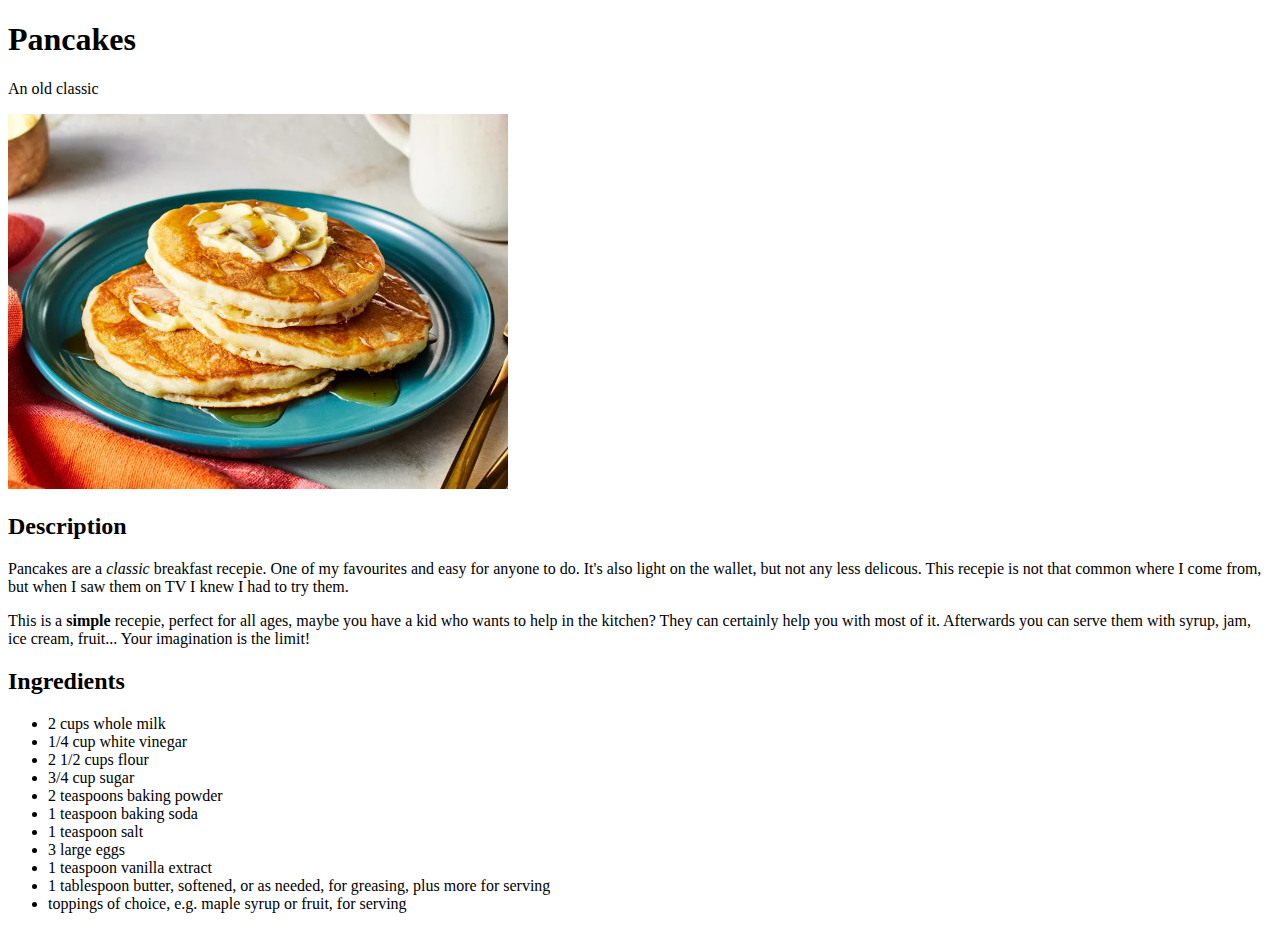
==== recepies/pancakes.html @ c16e5247 "Changed description and added ingredients" ====
<!DOCTYPE html>
<html lang="en">
<head>
  <meta charset="UTF-8">
  <title>Recepie - Pancakes</title>
</head>
<body>
  <h1>Pancakes</h1>
  <p>An old classic</p>
  <img  width="500px" src="../images/pancakes.webp" 
        alt="A picture of some delicous freshly made pancakes">
  <h2>Description</h2>
  <p>Pancakes are a <em>classic</em> breakfast recepie. One of my favourites and
    easy for anyone to do. It's also light on the wallet, but not any less delicous.
    This recepie is not that common where I come from, but when I saw them on TV I
    knew I had to try them.
  </p>
  <p>This is a <strong>simple</strong> recepie, perfect for all ages, maybe you have a kid who
    wants to help in the kitchen? They can certainly help you with most of it.
    Afterwards you can serve them with syrup, jam, ice cream, fruit... Your 
    imagination is the limit!
  </p>
  <h2>Ingredients</h2>
  <ul>
    <li>2 cups whole milk</li>
    <li>1/4 cup white vinegar</li>
    <li>2 1/2 cups flour</li>
    <li>3/4 cup sugar</li>
    <li>2 teaspoons baking powder</li>
    <li>1 teaspoon baking soda</li>
    <li>1 teaspoon salt</li>
    <li>3 large eggs</li>
    <li>1 teaspoon vanilla extract</li>
    <li>1 tablespoon butter, softened, or as needed, for greasing, plus more for serving</li>
    <li>toppings of choice, e.g. maple syrup or fruit, for serving</li>
  </ul>
</body>
</html>
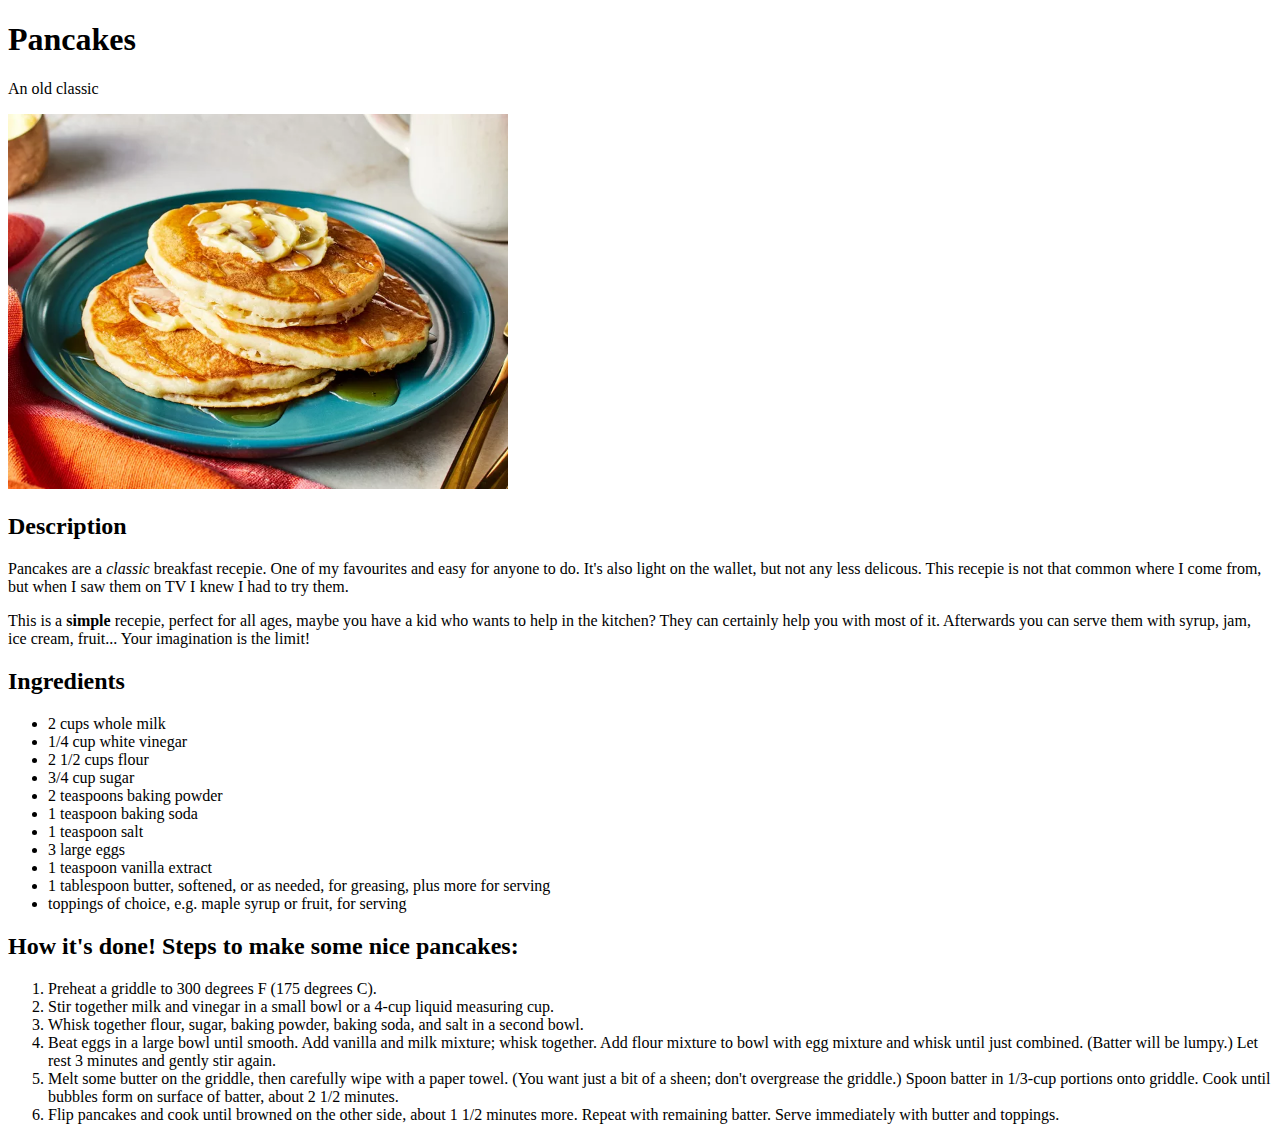
==== commit 2f199acb: "Added recepie steps" ====
--- a/recepies/pancakes.html
+++ b/recepies/pancakes.html
@@ -34,5 +34,35 @@
     <li>1 tablespoon butter, softened, or as needed, for greasing, plus more for serving</li>
     <li>toppings of choice, e.g. maple syrup or fruit, for serving</li>
   </ul>
+
+  <h2>How it's done! Steps to make some nice pancakes:</h2>
+  <ol>
+    <li>Preheat a griddle to 300 degrees F (175 degrees C).</li>
+    <li>
+      Stir together milk and vinegar in a small bowl or a 4-cup liquid 
+      measuring cup.
+    </li>
+    <li>
+      Whisk together flour, sugar, baking powder, baking soda, and salt in a 
+      second bowl.
+    </li>
+    <li>
+      Beat eggs in a large bowl until smooth. Add vanilla and milk mixture; 
+      whisk together. Add flour mixture to bowl with egg mixture and whisk until
+      just combined. (Batter will be lumpy.) Let rest 3 minutes and gently stir 
+      again.
+    </li>
+    <li>
+      Melt some butter on the griddle, then carefully wipe with a paper towel. 
+      (You want just a bit of a sheen; don't overgrease the griddle.) Spoon 
+      batter in 1/3-cup portions onto griddle. Cook until bubbles form on 
+      surface of batter, about 2 1/2 minutes.
+    </li>
+    <li>
+      Flip pancakes and cook until browned on the other side, about 1 1/2 
+      minutes more. Repeat with remaining batter. Serve immediately with 
+      butter and toppings.
+    </li>
+  </ol>
 </body>
 </html>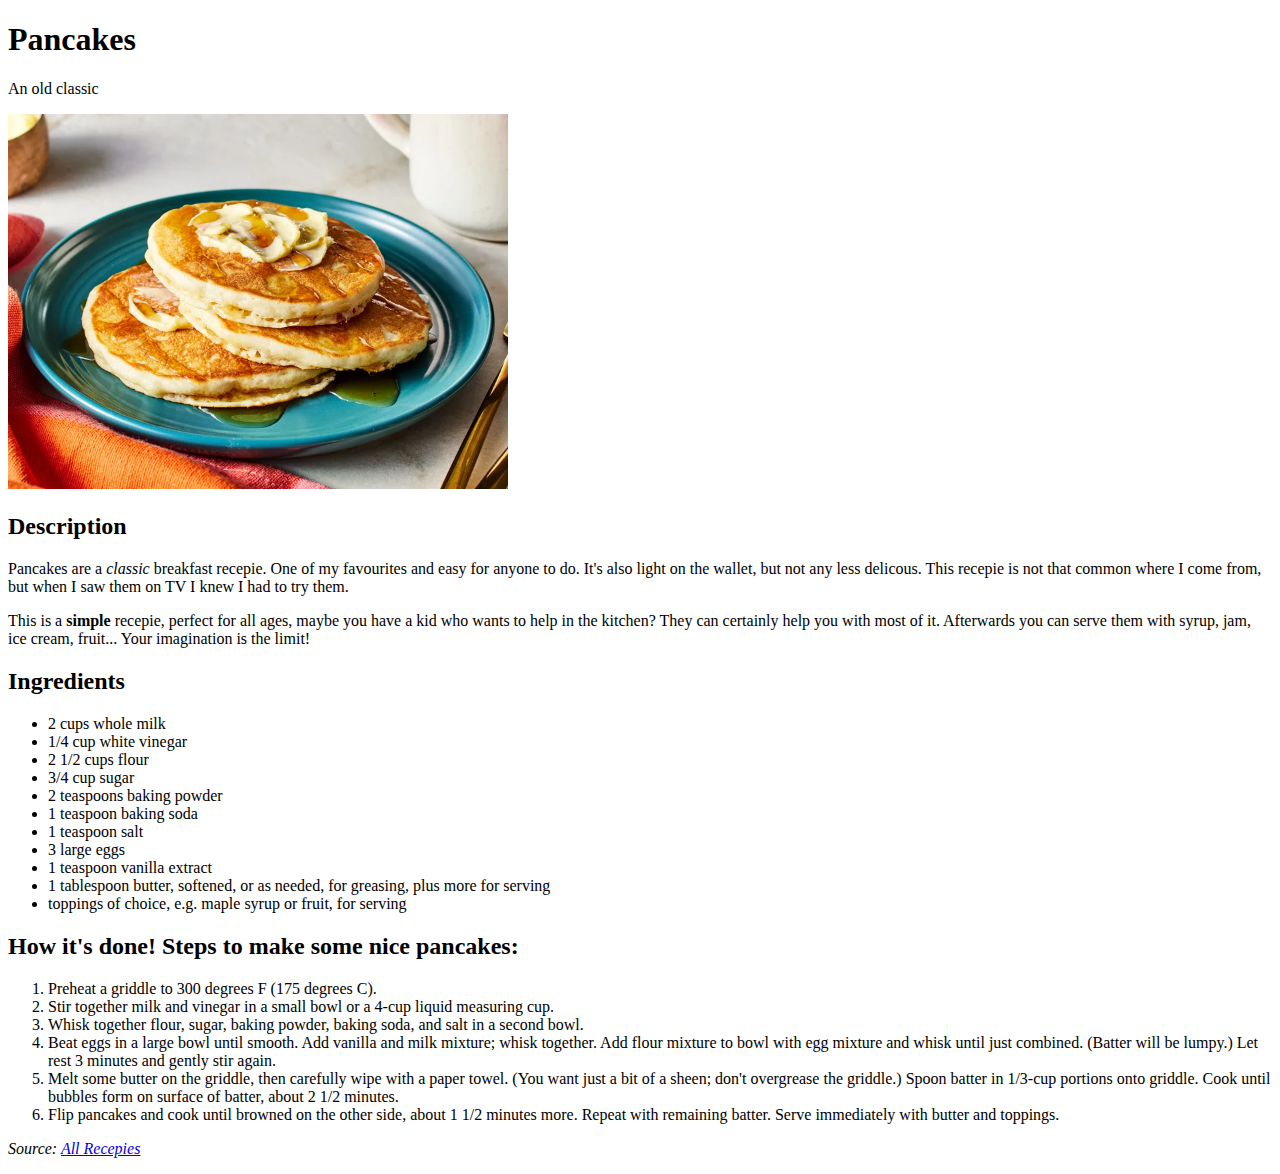
==== commit e8b8e42d: "Included recepie source" ====
--- a/recepies/pancakes.html
+++ b/recepies/pancakes.html
@@ -64,5 +64,15 @@
       butter and toppings.
     </li>
   </ol>
+  <p>
+    <em>
+      Source: 
+      <a href="https://www.allrecipes.com/perfect-pancakes-recipe-7568285"
+        target="_blank"
+        rel="noreferrer noopener">
+        All Recepies
+      </a>
+    </em>
+  </p>
 </body>
 </html>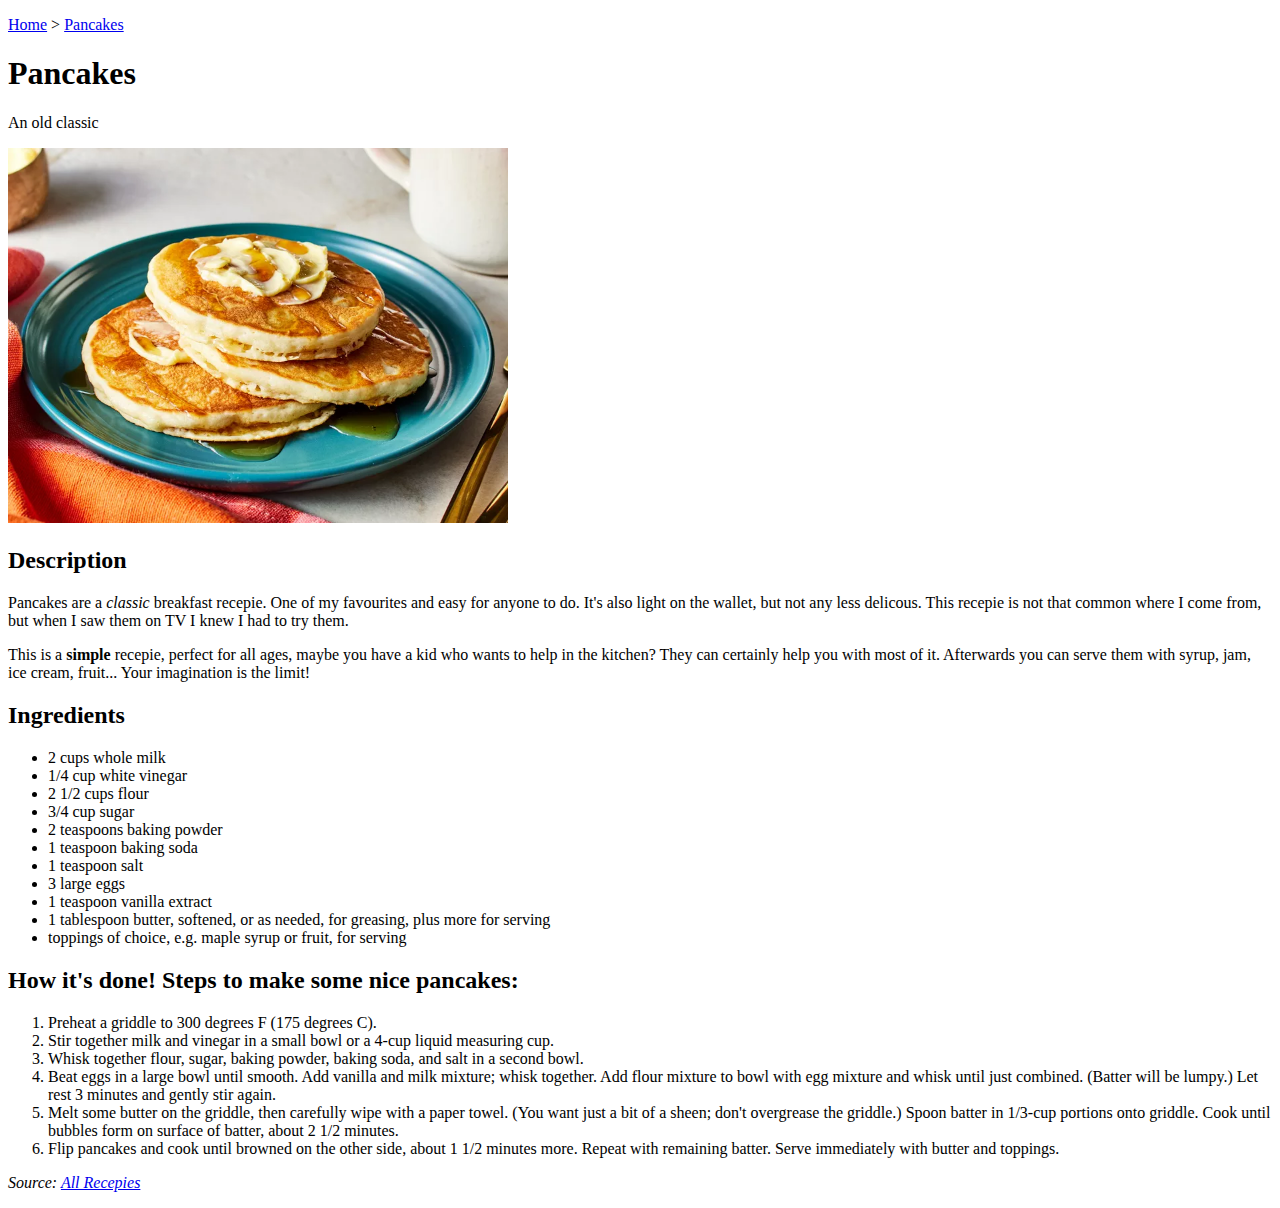
==== commit 57d12b9b: "Added breadcrum navigation to website" ====
--- a/recepies/pancakes.html
+++ b/recepies/pancakes.html
@@ -5,6 +5,7 @@
   <title>Recepie - Pancakes</title>
 </head>
 <body>
+  <p><a href="../index.html">Home</a> > <a href="pancakes.html">Pancakes</a></p>
   <h1>Pancakes</h1>
   <p>An old classic</p>
   <img  width="500px" src="../images/pancakes.webp" 
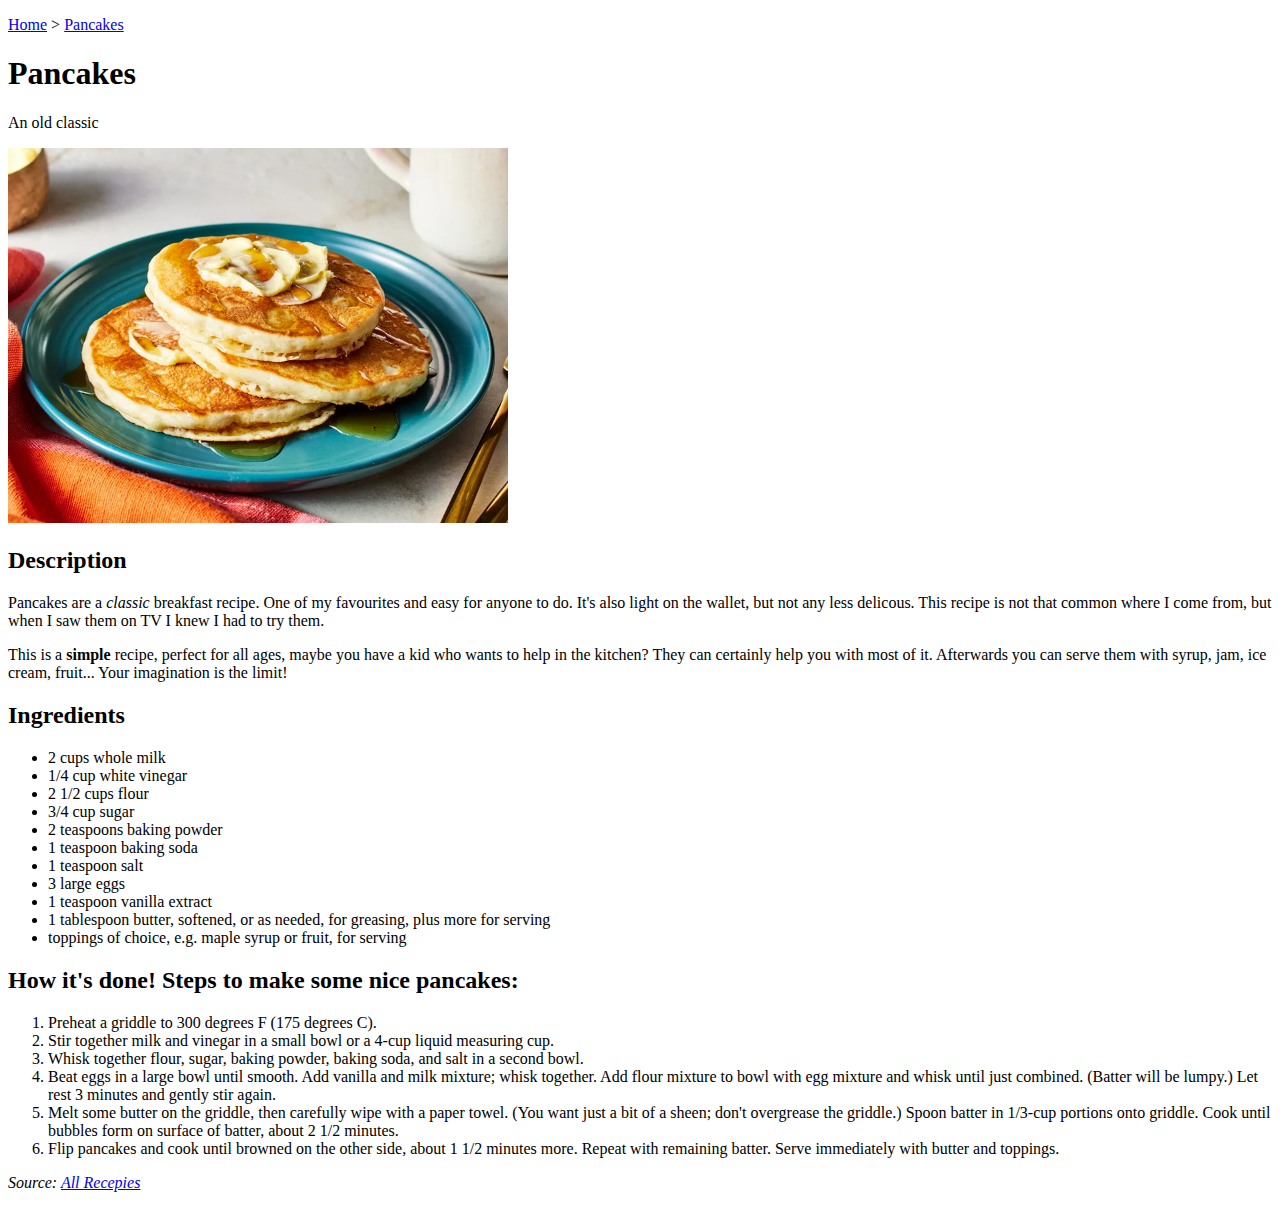
==== commit 873008c4: "Fixed typos with recepies to recipe(s)" ====
--- a/recepies/pancakes.html
+++ b/recepies/pancakes.html
@@ -2,7 +2,7 @@
 <html lang="en">
 <head>
   <meta charset="UTF-8">
-  <title>Recepie - Pancakes</title>
+  <title>Recipe - Pancakes</title>
 </head>
 <body>
   <p><a href="../index.html">Home</a> > <a href="pancakes.html">Pancakes</a></p>
@@ -11,12 +11,12 @@
   <img  width="500px" src="../images/pancakes.webp" 
         alt="A picture of some delicous freshly made pancakes">
   <h2>Description</h2>
-  <p>Pancakes are a <em>classic</em> breakfast recepie. One of my favourites and
+  <p>Pancakes are a <em>classic</em> breakfast recipe. One of my favourites and
     easy for anyone to do. It's also light on the wallet, but not any less delicous.
-    This recepie is not that common where I come from, but when I saw them on TV I
+    This recipe is not that common where I come from, but when I saw them on TV I
     knew I had to try them.
   </p>
-  <p>This is a <strong>simple</strong> recepie, perfect for all ages, maybe you have a kid who
+  <p>This is a <strong>simple</strong> recipe, perfect for all ages, maybe you have a kid who
     wants to help in the kitchen? They can certainly help you with most of it.
     Afterwards you can serve them with syrup, jam, ice cream, fruit... Your 
     imagination is the limit!
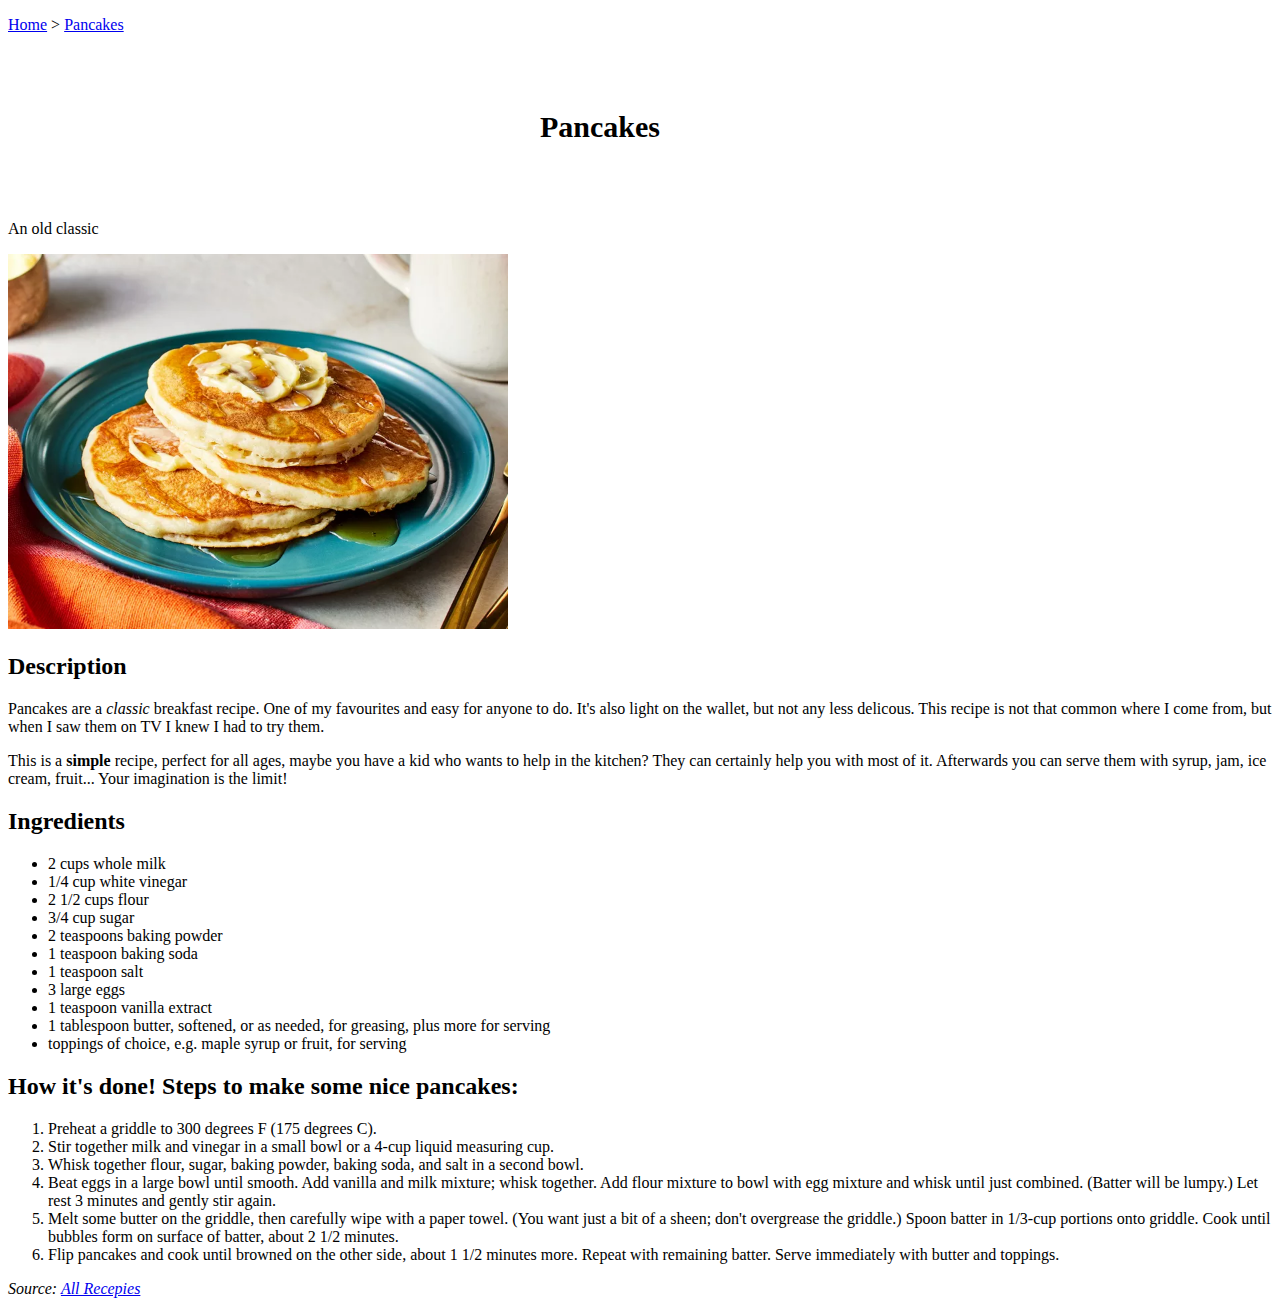
==== commit 88e12d86: "Created CSS stylesheet, links and title style" ====
--- a/recepies/pancakes.html
+++ b/recepies/pancakes.html
@@ -3,10 +3,11 @@
 <head>
   <meta charset="UTF-8">
   <title>Recipe - Pancakes</title>
+  <link rel="stylesheet" href="../styles.css">
 </head>
 <body>
   <p><a href="../index.html">Home</a> > <a href="pancakes.html">Pancakes</a></p>
-  <h1>Pancakes</h1>
+  <h1 class="title">Pancakes</h1>
   <p>An old classic</p>
   <img  width="500px" src="../images/pancakes.webp" 
         alt="A picture of some delicous freshly made pancakes">
--- a/styles.css
+++ b/styles.css
@@ -0,0 +1,7 @@
+.title {
+  width: 200px;
+  font-size: 30px;
+  font-weight: bold;
+  margin: 0 auto;
+  padding: 2em;
+}
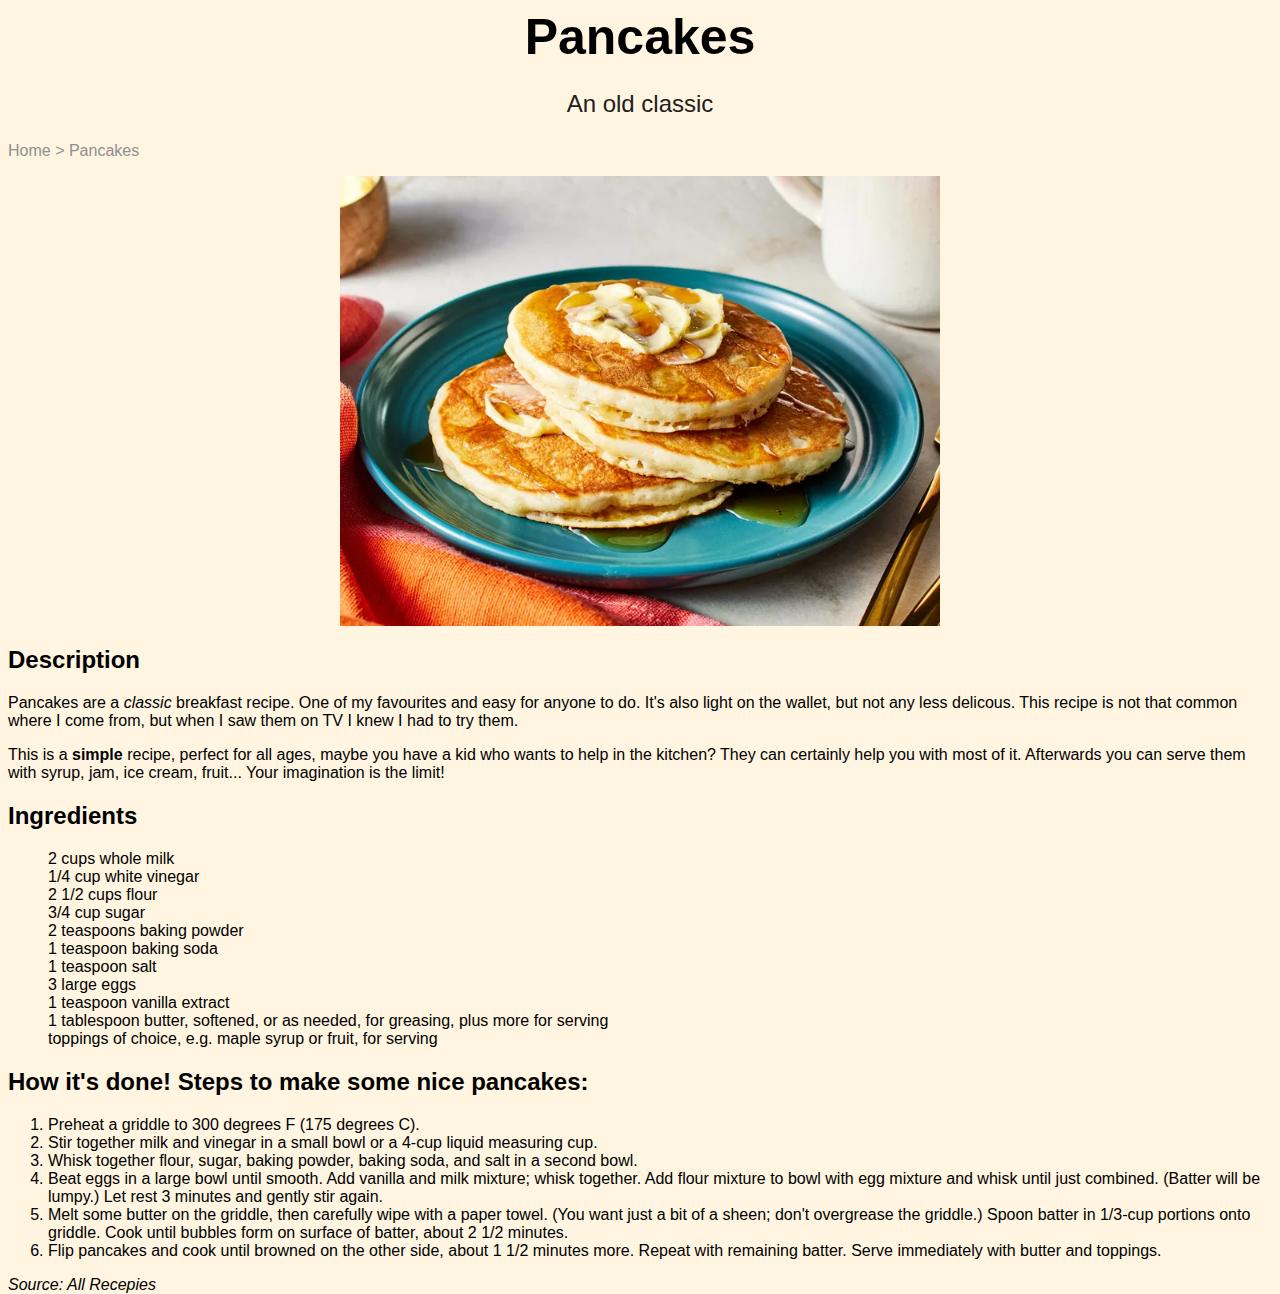
==== commit 3afca5db: "Started working on recipie styles" ====
--- a/recepies/pancakes.html
+++ b/recepies/pancakes.html
@@ -6,75 +6,86 @@
   <link rel="stylesheet" href="../styles.css">
 </head>
 <body>
-  <p><a href="../index.html">Home</a> > <a href="pancakes.html">Pancakes</a></p>
   <h1 class="title">Pancakes</h1>
-  <p>An old classic</p>
-  <img  width="500px" src="../images/pancakes.webp" 
+  <p class="subtitle">An old classic</p>
+  
+  
+  <p class="breadcrum">
+    <a href="../index.html" class="bc-link">Home</a> > 
+    <a href="pancakes.html" class="bc-link">Pancakes</a>
+  </p>
+  <div class="recipie">
+    <div class="recipie-img">
+      <img  width="500px" src="../images/pancakes.webp" 
         alt="A picture of some delicous freshly made pancakes">
-  <h2>Description</h2>
-  <p>Pancakes are a <em>classic</em> breakfast recipe. One of my favourites and
-    easy for anyone to do. It's also light on the wallet, but not any less delicous.
-    This recipe is not that common where I come from, but when I saw them on TV I
-    knew I had to try them.
-  </p>
-  <p>This is a <strong>simple</strong> recipe, perfect for all ages, maybe you have a kid who
-    wants to help in the kitchen? They can certainly help you with most of it.
-    Afterwards you can serve them with syrup, jam, ice cream, fruit... Your 
-    imagination is the limit!
-  </p>
-  <h2>Ingredients</h2>
-  <ul>
-    <li>2 cups whole milk</li>
-    <li>1/4 cup white vinegar</li>
-    <li>2 1/2 cups flour</li>
-    <li>3/4 cup sugar</li>
-    <li>2 teaspoons baking powder</li>
-    <li>1 teaspoon baking soda</li>
-    <li>1 teaspoon salt</li>
-    <li>3 large eggs</li>
-    <li>1 teaspoon vanilla extract</li>
-    <li>1 tablespoon butter, softened, or as needed, for greasing, plus more for serving</li>
-    <li>toppings of choice, e.g. maple syrup or fruit, for serving</li>
-  </ul>
+    </div>
+    <div class="recipie-content">
+      <h2>Description</h2>
+      <p>Pancakes are a <em>classic</em> breakfast recipe. One of my favourites and
+        easy for anyone to do. It's also light on the wallet, but not any less delicous.
+        This recipe is not that common where I come from, but when I saw them on TV I
+        knew I had to try them.
+      </p>
+      <p>This is a <strong>simple</strong> recipe, perfect for all ages, maybe you have a kid who
+        wants to help in the kitchen? They can certainly help you with most of it.
+        Afterwards you can serve them with syrup, jam, ice cream, fruit... Your 
+        imagination is the limit!
+      </p>
+      <h2>Ingredients</h2>
+      <ul>
+        <li>2 cups whole milk</li>
+        <li>1/4 cup white vinegar</li>
+        <li>2 1/2 cups flour</li>
+        <li>3/4 cup sugar</li>
+        <li>2 teaspoons baking powder</li>
+        <li>1 teaspoon baking soda</li>
+        <li>1 teaspoon salt</li>
+        <li>3 large eggs</li>
+        <li>1 teaspoon vanilla extract</li>
+        <li>1 tablespoon butter, softened, or as needed, for greasing, plus more for serving</li>
+        <li>toppings of choice, e.g. maple syrup or fruit, for serving</li>
+      </ul>
 
-  <h2>How it's done! Steps to make some nice pancakes:</h2>
-  <ol>
-    <li>Preheat a griddle to 300 degrees F (175 degrees C).</li>
-    <li>
-      Stir together milk and vinegar in a small bowl or a 4-cup liquid 
-      measuring cup.
-    </li>
-    <li>
-      Whisk together flour, sugar, baking powder, baking soda, and salt in a 
-      second bowl.
-    </li>
-    <li>
-      Beat eggs in a large bowl until smooth. Add vanilla and milk mixture; 
-      whisk together. Add flour mixture to bowl with egg mixture and whisk until
-      just combined. (Batter will be lumpy.) Let rest 3 minutes and gently stir 
-      again.
-    </li>
-    <li>
-      Melt some butter on the griddle, then carefully wipe with a paper towel. 
-      (You want just a bit of a sheen; don't overgrease the griddle.) Spoon 
-      batter in 1/3-cup portions onto griddle. Cook until bubbles form on 
-      surface of batter, about 2 1/2 minutes.
-    </li>
-    <li>
-      Flip pancakes and cook until browned on the other side, about 1 1/2 
-      minutes more. Repeat with remaining batter. Serve immediately with 
-      butter and toppings.
-    </li>
-  </ol>
-  <p>
-    <em>
-      Source: 
-      <a href="https://www.allrecipes.com/perfect-pancakes-recipe-7568285"
-        target="_blank"
-        rel="noreferrer noopener">
-        All Recepies
-      </a>
-    </em>
-  </p>
+      <h2>How it's done! Steps to make some nice pancakes:</h2>
+      <ol>
+        <li>Preheat a griddle to 300 degrees F (175 degrees C).</li>
+        <li>
+          Stir together milk and vinegar in a small bowl or a 4-cup liquid 
+          measuring cup.
+        </li>
+        <li>
+          Whisk together flour, sugar, baking powder, baking soda, and salt in a 
+          second bowl.
+        </li>
+        <li>
+          Beat eggs in a large bowl until smooth. Add vanilla and milk mixture; 
+          whisk together. Add flour mixture to bowl with egg mixture and whisk until
+          just combined. (Batter will be lumpy.) Let rest 3 minutes and gently stir 
+          again.
+        </li>
+        <li>
+          Melt some butter on the griddle, then carefully wipe with a paper towel. 
+          (You want just a bit of a sheen; don't overgrease the griddle.) Spoon 
+          batter in 1/3-cup portions onto griddle. Cook until bubbles form on 
+          surface of batter, about 2 1/2 minutes.
+        </li>
+        <li>
+          Flip pancakes and cook until browned on the other side, about 1 1/2 
+          minutes more. Repeat with remaining batter. Serve immediately with 
+          butter and toppings.
+        </li>
+      </ol>
+      <p>
+        <em>
+          Source: 
+          <a href="https://www.allrecipes.com/perfect-pancakes-recipe-7568285"
+            target="_blank"
+            rel="noreferrer noopener">
+            All Recepies
+          </a>
+        </em>
+      </p>
+    </div>
+  </div>
 </body>
 </html>--- a/styles.css
+++ b/styles.css
@@ -1,7 +1,67 @@
+body {
+  font-family: Arial, Helvetica, sans-serif;
+  background-color: #FFF5E0;
+  height: 100vh;
+}
+
+ul {
+  list-style-type: none;
+}
+
+a {
+  text-decoration: none;
+  color: inherit;
+}
+
+img{
+  width: 600px;
+  max-width: 600px;
+  margin: 0 auto;
+  display: block;
+}
+
 .title {
-  width: 200px;
-  font-size: 30px;
+  text-align: center;
+  font-size: 50px;
   font-weight: bold;
   margin: 0 auto;
-  padding: 2em;
 }
+.subtitle
+{
+  color: #202020;
+  font-size: 24px;
+  text-justify:distribute;
+  text-align: center;
+}
+.container {
+  color: white;
+  background-color: #141E46;
+  border-radius: 1rem;
+  padding: 0.1rem 2rem 2em;
+  margin: auto;
+  max-width: 500px;
+}
+
+.title-2{
+  font-size: 30px;
+  text-align: center;
+}
+
+.list-link{
+  color: white;
+  font-size: 20px;
+  margin: 1rem 0;
+}
+
+.list-link:hover{
+  color: rgb(197, 237, 255);
+  text-decoration: underline;
+}
+
+.breadcrum {
+  color: #909090;
+}
+
+.bc-link:hover{
+  text-decoration: underline;
+}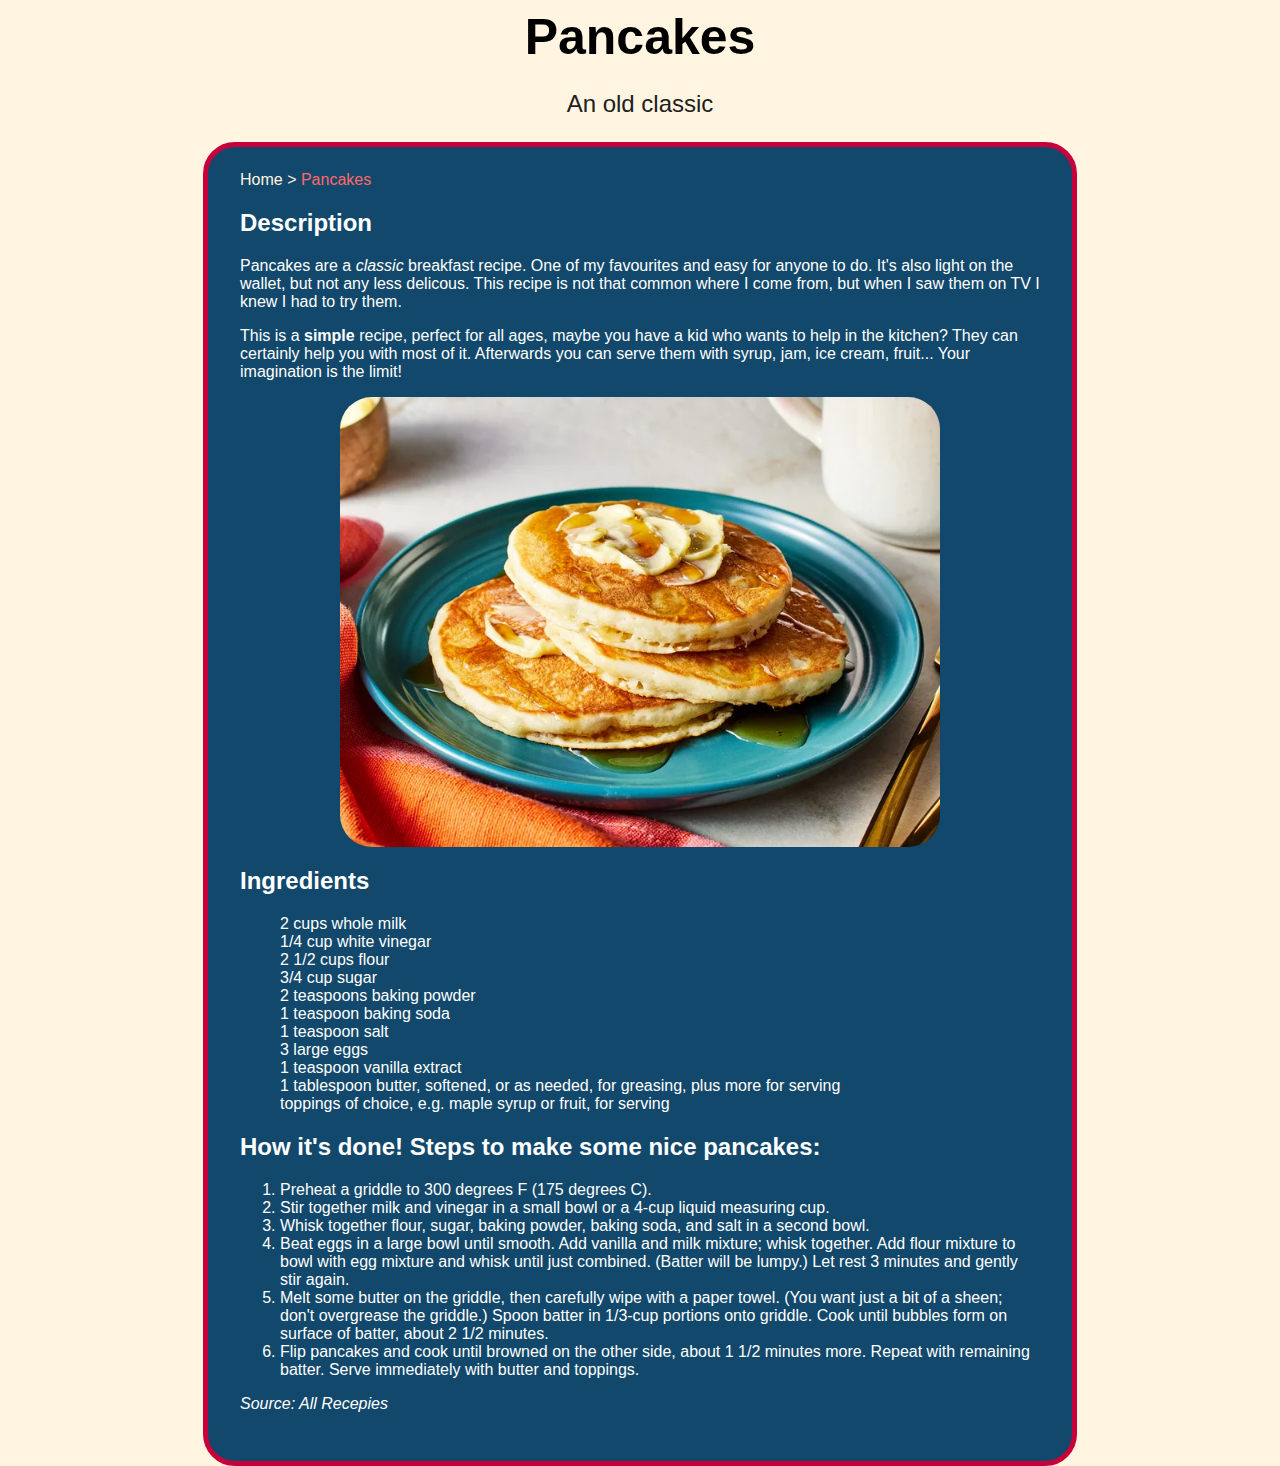
==== commit 3664c162: "finished initial styling for recipie page" ====
--- a/recepies/pancakes.html
+++ b/recepies/pancakes.html
@@ -4,22 +4,21 @@
   <meta charset="UTF-8">
   <title>Recipe - Pancakes</title>
   <link rel="stylesheet" href="../styles.css">
+  <link rel="stylesheet" href="recepies.css">
 </head>
 <body>
   <h1 class="title">Pancakes</h1>
   <p class="subtitle">An old classic</p>
   
   
-  <p class="breadcrum">
-    <a href="../index.html" class="bc-link">Home</a> > 
-    <a href="pancakes.html" class="bc-link">Pancakes</a>
-  </p>
+  
   <div class="recipie">
-    <div class="recipie-img">
-      <img  width="500px" src="../images/pancakes.webp" 
-        alt="A picture of some delicous freshly made pancakes">
-    </div>
-    <div class="recipie-content">
+    <p class="breadcrum">
+      <a href="../index.html" class="bc-link">Home</a> > 
+      <a href="pancakes.html" class="bc-link-a">Pancakes</a>
+    </p>
+
+    <div class="recipie-desc">
       <h2>Description</h2>
       <p>Pancakes are a <em>classic</em> breakfast recipe. One of my favourites and
         easy for anyone to do. It's also light on the wallet, but not any less delicous.
@@ -31,6 +30,12 @@
         Afterwards you can serve them with syrup, jam, ice cream, fruit... Your 
         imagination is the limit!
       </p>
+    </div>
+    <div class="recipie-img">
+      <img src="../images/pancakes.webp" 
+        alt="A picture of some delicous freshly made pancakes">
+    </div>
+    <div class="recipie-content">
       <h2>Ingredients</h2>
       <ul>
         <li>2 cups whole milk</li>
--- a/styles.css
+++ b/styles.css
@@ -14,10 +14,11 @@
 }
 
 img{
-  width: 600px;
-  max-width: 600px;
+  max-width: 100%;
+  min-width: 100%;
   margin: 0 auto;
   display: block;
+  border-radius: 2rem;
 }
 
 .title {
@@ -41,27 +42,27 @@
   margin: auto;
   max-width: 500px;
 }
-
 .title-2{
   font-size: 30px;
   text-align: center;
 }
-
 .list-link{
   color: white;
   font-size: 20px;
   margin: 1rem 0;
 }
-
 .list-link:hover{
   color: rgb(197, 237, 255);
   text-decoration: underline;
 }
 
 .breadcrum {
-  color: #909090;
+  color: #FFF5E0;
 }
-
-.bc-link:hover{
+.bc-link:hover,.bc-link-a:hover{
   text-decoration: underline;
+  color: #FF6969;
+}
+.bc-link-a{
+  color: #FF6969;
 }--- a/recepies/recepies.css
+++ b/recepies/recepies.css
@@ -0,0 +1,14 @@
+.recipie{
+  background-color: #12486B;
+  color: white;
+  max-width: 800px;
+  border-radius: 2rem;
+  border: 5px solid #C70039;
+  padding: 0.5rem 2rem 2rem 2rem;
+  margin: 1rem auto;
+}
+
+.recipie-img{
+  max-width: 600px;
+  margin: 0 auto;
+}